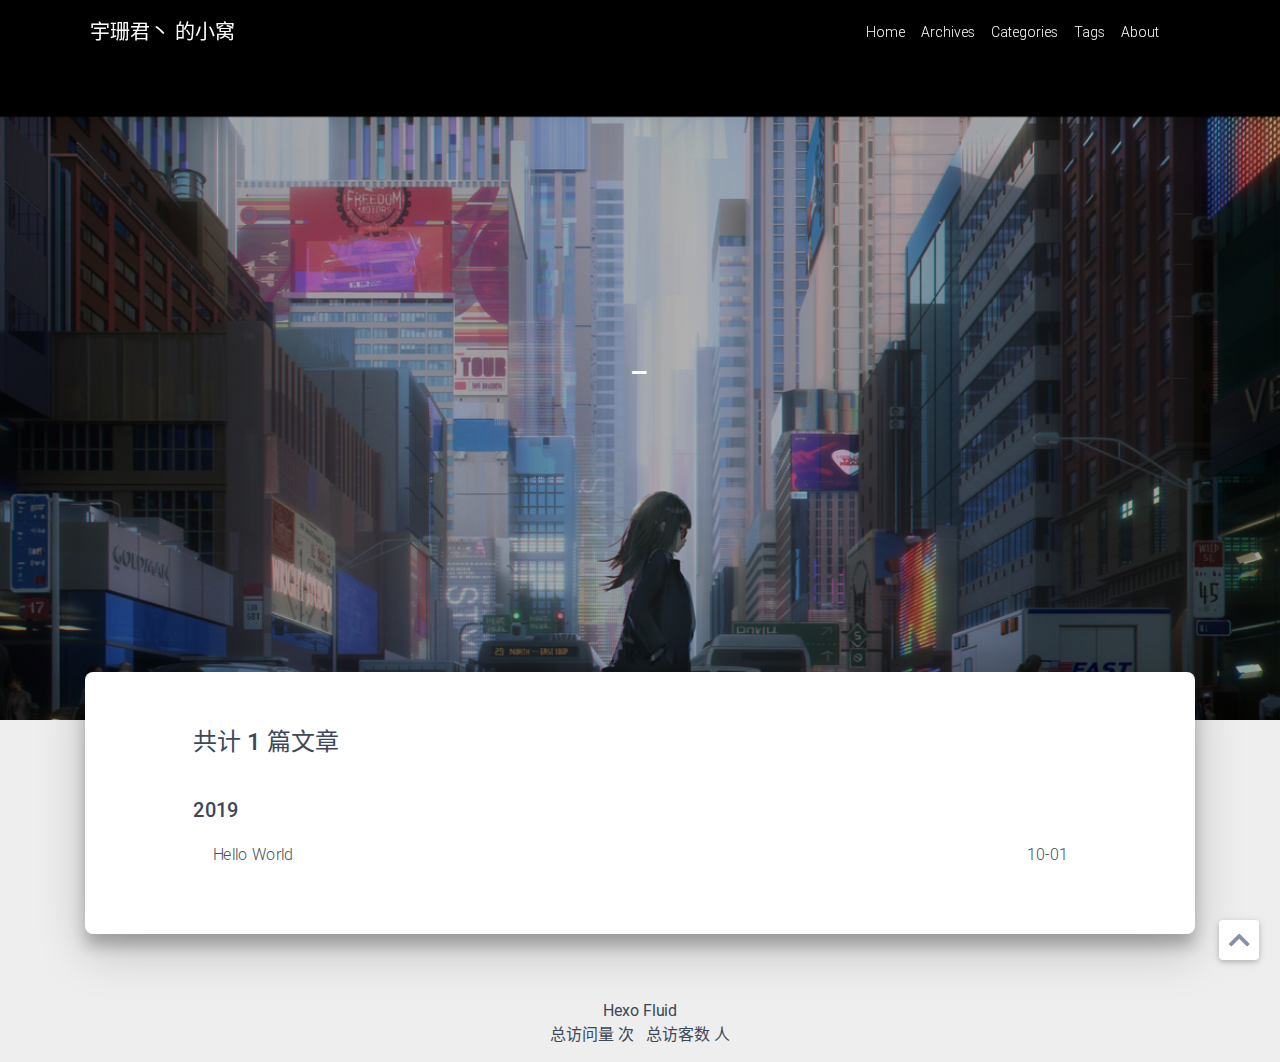
==== archives/index.html @ 103c58bb "Site updated: 2019-11-25 11:58:23" ====
<!DOCTYPE html>
<html lang="zh-CN">





<head><meta name="generator" content="Hexo 3.9.0">
  <meta charset="UTF-8">
  <link rel="apple-touch-icon" sizes="76x76" href="/img/apple-touch-icon.png">
  <link rel="icon" type="image/png" href="/img/favicon.png">
  <meta name="viewport" content="width=device-width, initial-scale=1.0, maximum-scale=1.0, user-scalable=no, shrink-to-fit=no">
  <meta http-equiv="x-ua-compatible" content="ie=edge">
  <meta name="description" content="learning blog">
  <meta name="author" content="宇珊君丶">
  <meta name="keywords" content>
  <title>归档 ~ 宇珊君丶 的小窝</title>

  <link rel="stylesheet" href="/lib/font-awesome/css/all.min.css">
<link rel="stylesheet" href="/lib/bootstrap/css/bootstrap.min.css">
<link rel="stylesheet" href="/lib/mdbootstrap/css/mdb.min.css">
<link rel="stylesheet" href="/lib/github-markdown/github-markdown.min.css">
<link rel="stylesheet" href="//at.alicdn.com/t/font_1067060_qzomjdt8bmp.css">


  <link rel="stylesheet" href="/lib/prettify/tomorrow-night-eighties.min.css">

<link rel="stylesheet" href="/css/main.css">


  <link rel="stylesheet" href="/lib/fancybox/jquery.fancybox.min.css">


</head>


<body>
  <header style="height: 80vh;">
    <nav id="navbar" class="navbar fixed-top  navbar-expand-lg navbar-dark scrolling-navbar">
  <div class="container">
    <a class="navbar-brand"
       href="/">&nbsp;<strong>宇珊君丶 的小窝</strong>&nbsp;</a>

    <button id="navbar-toggler-btn" class="navbar-toggler" type="button" data-toggle="collapse"
            data-target="#navbarSupportedContent"
            aria-controls="navbarSupportedContent" aria-expanded="false" aria-label="Toggle navigation">
      <div class="animated-icon"><span></span><span></span><span></span></div>
    </button>

    <!-- Collapsible content -->
    <div class="collapse navbar-collapse" id="navbarSupportedContent">
      <ul class="navbar-nav ml-auto text-center">
        
          
          
          <li class="nav-item">
            <a class="nav-link" href="/">Home</a>
          </li>
        
          
          
          <li class="nav-item">
            <a class="nav-link" href="/archives/">Archives</a>
          </li>
        
          
          
          <li class="nav-item">
            <a class="nav-link" href="/categories/">Categories</a>
          </li>
        
          
          
          <li class="nav-item">
            <a class="nav-link" href="/tags/">Tags</a>
          </li>
        
          
          
          <li class="nav-item">
            <a class="nav-link" href="/about/">About</a>
          </li>
        
        
          <li class="nav-item" id="search-btn">
            <a class="nav-link" data-toggle="modal" data-target="#modalSearch">&nbsp;&nbsp;<i
                class="iconfont icon-search"></i>&nbsp;&nbsp;</a>
          </li>
        
      </ul>
    </div>
  </div>


</nav>

    <div class="view intro-2" id="background"
         style="background: url('/img/default.png')no-repeat center center;
           background-size: cover;
           background-attachment: fixed;">
      <div class="full-bg-img">
        <div class="mask rgba-black-light flex-center">
          <div class="container text-center white-text fadeInUp">
            <span class="h2" id="subtitle">
              
            </span>

            
          </div>

          
        </div>
      </div>
    </div>
  </header>

  <main>
    
      <div class="container nopadding-md">
        <div class="py-5 z-depth-3" id="board">
          
          <div class="container">
            <div class="row">
              <div class="col-12 col-md-10 m-auto">
                

<div class="list-group">
  <p class="h4">共计 1 篇文章</p>
  <hr>
  
    
      
      <p class="h5">2019</p>
    
    <a href="/2019/10/01/hello-world/" class="list-group-item list-group-item-action">
      <span class="archive-post-title">Hello World</span>
      <span style="float: right;">10-01</span>
    </a>
  
</div>


              </div>
            </div>
          </div>
        </div>
      </div>
    
  </main>

  
    <a class="z-depth-1" id="scroll-top-button" href="#" role="button">
      <i class="fa fa-chevron-up scroll-top-arrow" aria-hidden="true"></i>
    </a>
  

  
    <div class="modal fade" id="modalSearch" tabindex="-1" role="dialog" aria-labelledby="ModalLabel"
     aria-hidden="true">
  <div class="modal-dialog modal-dialog-scrollable modal-lg" role="document">
    <div class="modal-content">
      <div class="modal-header text-center">
        <h4 class="modal-title w-100 font-weight-bold">搜索</h4>
        <button type="button" id="local-search-close" class="close" data-dismiss="modal" aria-label="Close">
          <span aria-hidden="true">&times;</span>
        </button>
      </div>
      <div class="modal-body mx-3">
        <div class="md-form mb-5">
          <input type="text" id="local-search-input" class="form-control validate">
          <label data-error="x" data-success="v"
                 for="local-search-input">关键词</label>
        </div>
        <div class="list-group" id="local-search-result"></div>
      </div>
    </div>
  </div>
</div>
  

  <footer class="mt-5">
  <div class="text-center py-3">
    <a href="https://hexo.io" target="_blank" rel="nofollow noopener"><b>Hexo</b></a>
    <i class="iconfont icon-love"></i>
    <a href="https://github.com/fluid-dev/hexo-theme-fluid" target="_blank" rel="nofollow noopener"> <b>Fluid</b></a>
    <br>

    
  
    <!-- 不蒜子统计PV -->
    
    &nbsp;<span id="busuanzi_container_site_pv">总访问量 
          <span id="busuanzi_value_site_pv"></span> 次</span>&nbsp;
  
  
    <!-- 不蒜子统计UV -->
    
    &nbsp;<span id="busuanzi_container_site_uv">总访客数 
            <span id="busuanzi_value_site_uv"></span> 人</span>&nbsp;
  
  <br>



    

  </div>
</footer>

<!-- SCRIPTS -->
<script src="/lib/jquery/jquery.min.js" ></script>
<script src="/lib/popper/popper.min.js" ></script>
<script src="/lib/bootstrap/js/bootstrap.min.js" ></script>
<script src="/lib/mdbootstrap/js/mdb.min.js" ></script>
<script src="/js/main.js" ></script>


  <script src="/js/lazyload.js" ></script>





  <script src="/lib/smooth-scroll/smooth-scroll.min.js" ></script>



  <script async src="//busuanzi.ibruce.info/busuanzi/2.3/busuanzi.pure.mini.js" ></script>


<!-- Plugins -->


  

  

  
    <!-- Tencent Analytics -->
    <script>
      var _mtac = {};
      (function () {
        var mta = document.createElement("script");
        mta.src = "//pingjs.qq.com/h5/stats.js?v2.0.4";
        mta.setAttribute("name", "MTAH5");
        mta.setAttribute("sid", "500703469");
        var s = document.getElementsByTagName("script")[0];
        s.parentNode.insertBefore(mta, s);
      })();
    </script>
  

  

  




  <script src="/lib/prettify/prettify.min.js" ></script>
  <script>
    $(document).ready(function () {
      $('pre').addClass('prettyprint  linenums');
      prettyPrint();
    })
  </script>



  <script src="/lib/typed/typed.min.js" ></script>
  <script>
    var typed = new Typed('#subtitle', {
      strings: [
        '  ',
        "归档&nbsp;",
      ],
      cursorChar: "_",
      typeSpeed: 120,
      loop: false,
    });
    typed.stop();
    $(document).ready(function () {
      $(".typed-cursor").addClass("h2");
      typed.start();
    });
  </script>



  <script src="/lib/anchor/anchor.min.js" ></script>
  <script>
    anchors.options = {
      placement: "right",
      visible: "false",
      
    };
    var el = "h1,h2,h3,h4,h5,h6".split(",");
    var res = [];
    for (item of el) {
      res.push(".markdown-body > " + item)
    }
    anchors.add(res.join(", "))
  </script>



  <script src="/js/local-search.js" ></script>
  <script>
    var path = "/local-search.xml";
    var inputArea = document.querySelector("#local-search-input");
    inputArea.onclick = function () {
      getSearchFile(path);
      this.onclick = null
    }
  </script>



  <script src="/lib/fancybox/jquery.fancybox.min.js" ></script>
  <script>
    $("#post img:not(.no-zoom img, img[no-zoom])").each(
      function () {
        var element = document.createElement("a");
        $(element).attr("data-fancybox", "images");
        $(element).attr("href", $(this).attr("src"));
        $(this).wrap(element);
      }
    );
  </script>







</body>
</html>
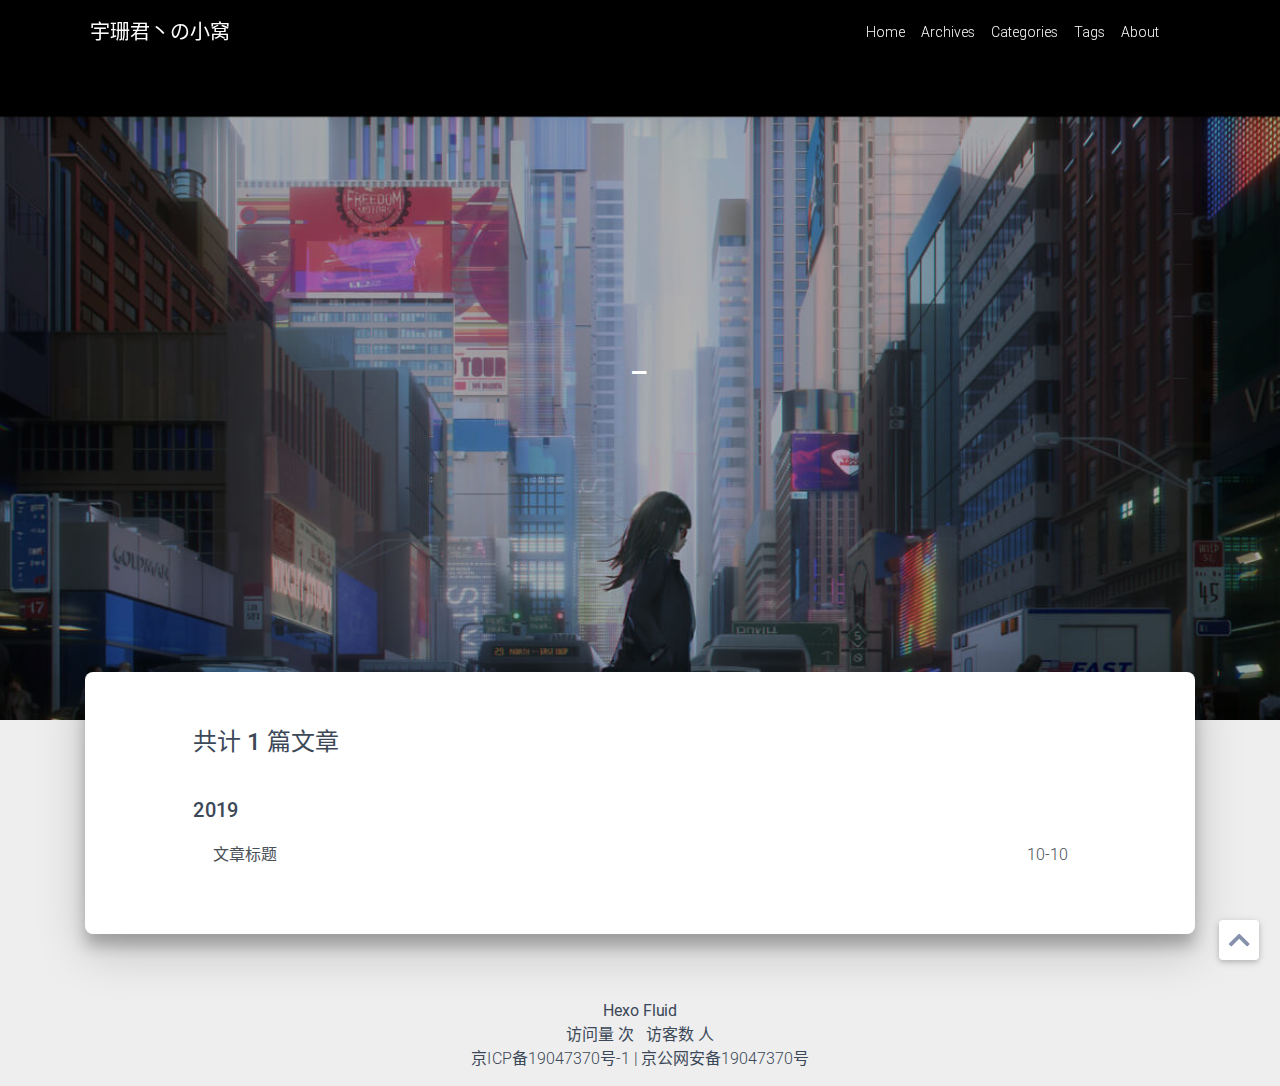
==== commit f28da19c: "Site updated: 2019-11-25 13:48:52" ====
--- a/archives/index.html
+++ b/archives/index.html
@@ -14,7 +14,7 @@
   <meta name="description" content="learning blog">
   <meta name="author" content="宇珊君丶">
   <meta name="keywords" content>
-  <title>归档 ~ 宇珊君丶 的小窝</title>
+  <title>Archives ~ 宇珊君丶の小窝</title>
 
   <link rel="stylesheet" href="/lib/font-awesome/css/all.min.css">
 <link rel="stylesheet" href="/lib/bootstrap/css/bootstrap.min.css">
@@ -39,7 +39,7 @@
     <nav id="navbar" class="navbar fixed-top  navbar-expand-lg navbar-dark scrolling-navbar">
   <div class="container">
     <a class="navbar-brand"
-       href="/">&nbsp;<strong>宇珊君丶 的小窝</strong>&nbsp;</a>
+       href="/">&nbsp;<strong>宇珊君丶の小窝</strong>&nbsp;</a>
 
     <button id="navbar-toggler-btn" class="navbar-toggler" type="button" data-toggle="collapse"
             data-target="#navbarSupportedContent"
@@ -132,9 +132,9 @@
       
       <p class="h5">2019</p>
     
-    <a href="/2019/10/01/hello-world/" class="list-group-item list-group-item-action">
-      <span class="archive-post-title">Hello World</span>
-      <span style="float: right;">10-01</span>
+    <a href="/2019/10/10/hello-world/" class="list-group-item list-group-item-action">
+      <span class="archive-post-title">文章标题</span>
+      <span style="float: right;">10-10</span>
     </a>
   
 </div>
@@ -189,13 +189,13 @@
   
     <!-- 不蒜子统计PV -->
     
-    &nbsp;<span id="busuanzi_container_site_pv">总访问量 
+    &nbsp;<span id="busuanzi_container_site_pv">访问量 
           <span id="busuanzi_value_site_pv"></span> 次</span>&nbsp;
   
   
     <!-- 不蒜子统计UV -->
     
-    &nbsp;<span id="busuanzi_container_site_uv">总访客数 
+    &nbsp;<span id="busuanzi_container_site_uv">访客数 
             <span id="busuanzi_value_site_uv"></span> 人</span>&nbsp;
   
   <br>
@@ -203,6 +203,14 @@
 
 
     
+  <!-- 备案信息 -->
+  <a href="http://beian.miit.gov.cn/" target="_blank"
+     rel="nofollow noopener">京ICP备19047370号-1</a>
+  
+    <a href="http://www.beian.gov.cn/portal/registerSystemInfo?recordcode=19047370"
+       target="_blank" rel="nofollow noopener"> | 京公网安备19047370号</a>
+  
+
 
   </div>
 </footer>
@@ -272,7 +280,7 @@
     var typed = new Typed('#subtitle', {
       strings: [
         '  ',
-        "归档&nbsp;",
+        "变强吧 少年&nbsp;",
       ],
       cursorChar: "_",
       typeSpeed: 120,
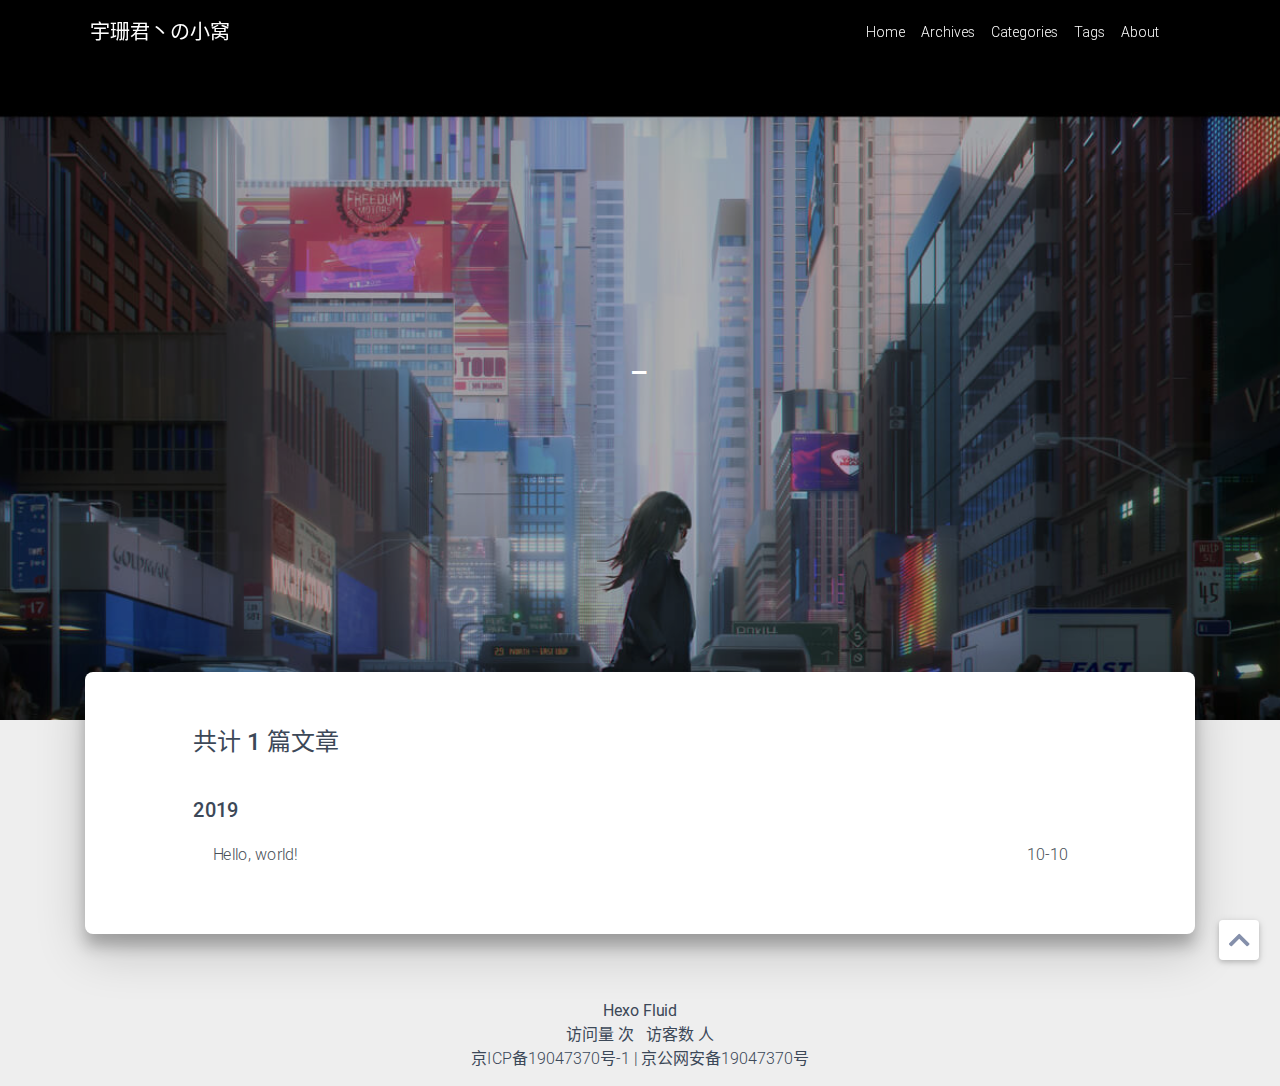
==== commit 546a6520: "Site updated: 2019-11-25 14:52:51" ====
--- a/archives/index.html
+++ b/archives/index.html
@@ -133,7 +133,7 @@
       <p class="h5">2019</p>
     
     <a href="/2019/10/10/hello-world/" class="list-group-item list-group-item-action">
-      <span class="archive-post-title">文章标题</span>
+      <span class="archive-post-title">Hello, world!</span>
       <span style="float: right;">10-10</span>
     </a>
   
--- a/css/main.css
+++ b/css/main.css
@@ -247,7 +247,7 @@
 .wechat-qrcode {
   width: 200px;
   height: 300px;
-  background: url("") no-repeat;
+  background: url("/img/wx_fab.png") no-repeat;
   background-size: 100%;
   position: absolute;
   right: -100px;
